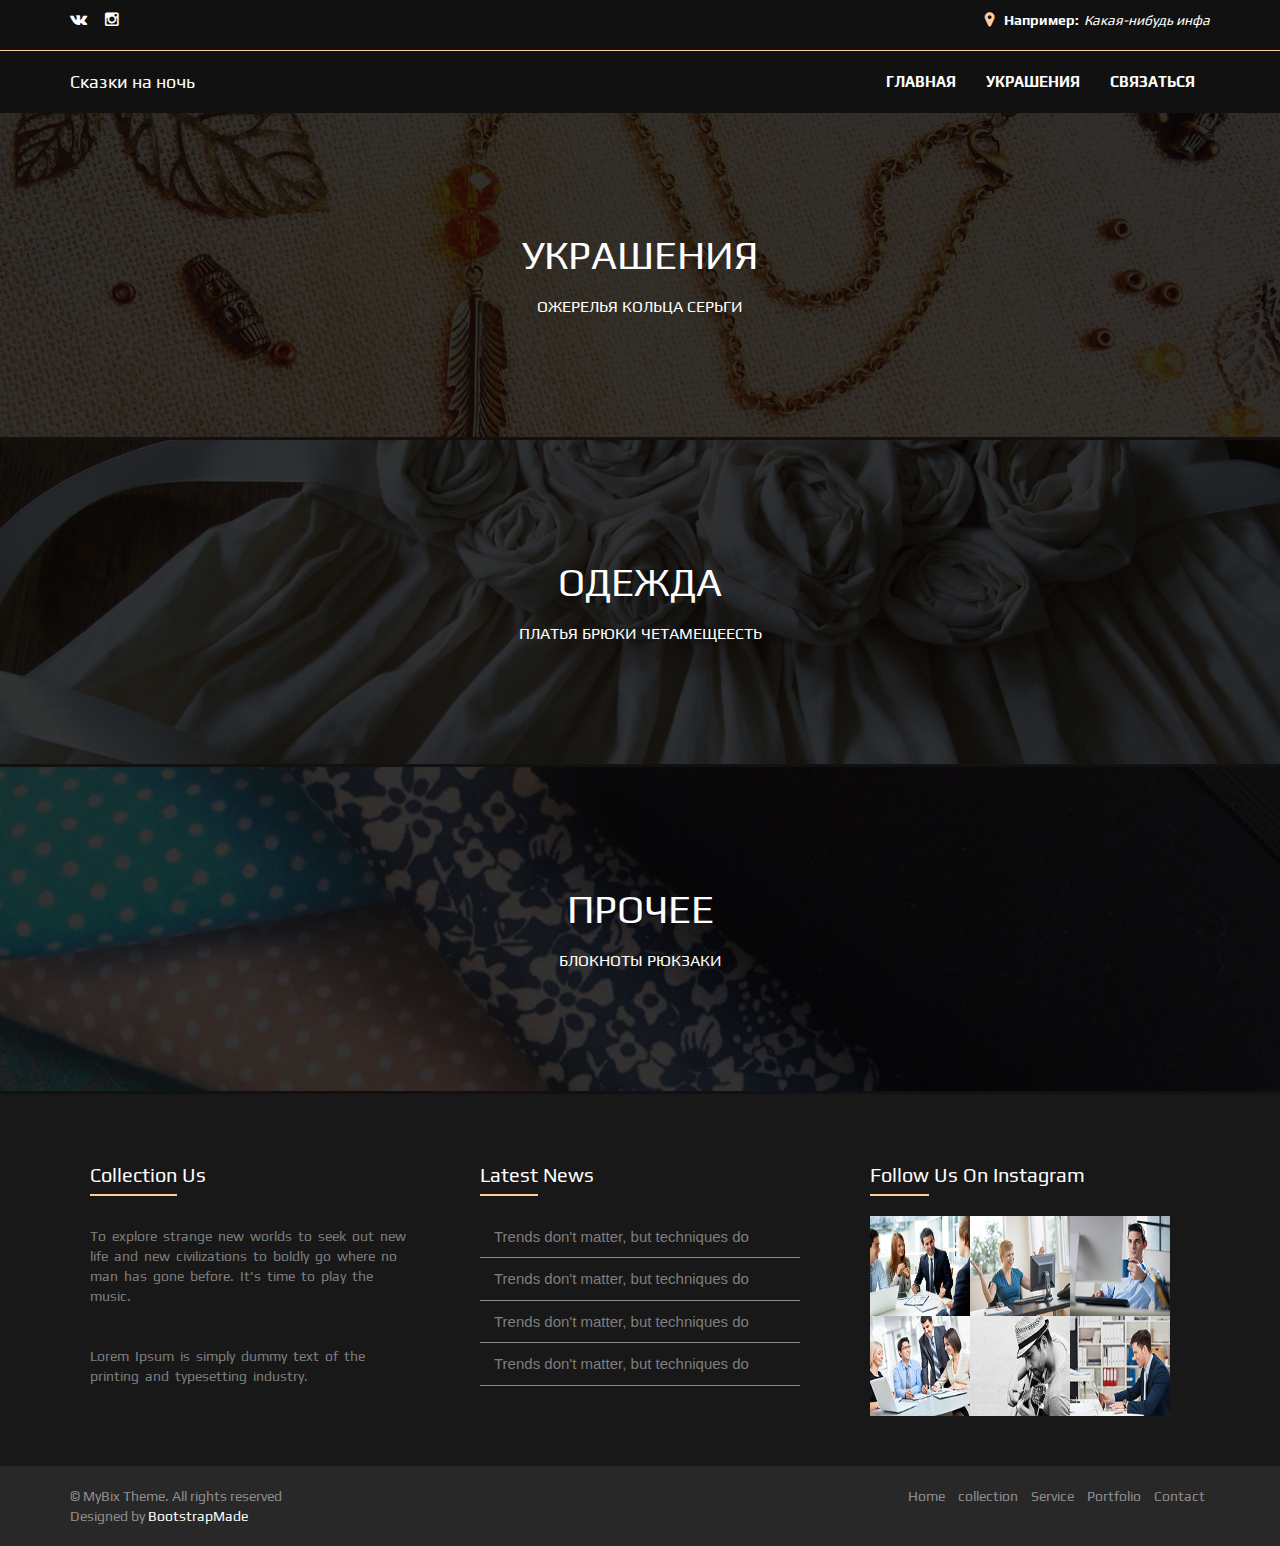
==== index.html @ d08d6ddd "1" ====
<!DOCTYPE html>
<html lang="en">
<head>
	<meta charset="UTF-8">
    <meta name="viewport" content="width=device-width, initial-scale=1, maximum-scale=1, user-scalable=no">
	<title>MyBiz Bootstrap Theme</title>
    <meta name="description" content="Free Bootstrap Theme by BootstrapMade.com">
    <meta name="keywords" content="free website templates, free bootstrap themes, free template, free bootstrap, free website template">
    
	<link href="https://fonts.googleapis.com/css?family=Play" rel="stylesheet">
	<link rel="stylesheet" href="css/flexslider.css">
	<link rel="stylesheet" href="css/bootstrap.min.css">
	<link rel="stylesheet" href="css/font-awesome.min.css">
	<link rel="stylesheet" href="css/style.css">
    <!-- =======================================================
        Theme Name: MyBiz
        Theme URL: https://bootstrapmade.com/mybiz-free-business-bootstrap-theme/
        Author: BootstrapMade.com
        Author URL: https://bootstrapmade.com
    ======================================================= -->
</head>
<body id="top" data-spy="scroll">
	<!--top header-->

	<header id="home">

		<section class="top-nav hidden-xs">
			<div class="container">
				<div class="row">
					<div class="col-md-6">
						<div class="top-left">
							<!--links-->
							<ul>
								<li><a href="https://vk.com/skaz_ki"><i class="fa fa-vk" aria-hidden="true"></i></a></li>
								<li><a href="#"><i class="fa fa-instagram" aria-hidden="true"></i></a></li>
							</ul>

						</div>
					</div>

					<div class="col-md-6">
						<div class="top-right">
							<p>Например:<span>Какая-нибудь инфа</span></p>
						</div>
					</div>

				</div>
			</div>
		</section>

		<!--main-nav-->

		<div id="main-nav">

			<nav class="navbar">
				<div class="container">

					<div class="navbar-header">
						<a href="index.html" class="navbar-brand">Сказки на ночь</a>
						<button type="button" class="navbar-toggle collapsed" data-toggle="collapse" data-target="#ftheme">
							<span class="sr-only">Toggle</span>
						</button>
					</div>
					<div class="navbar-collapse collapse" id="ftheme">

						<ul class="nav navbar-nav navbar-right">
							<li><a href="index.html">Главная</a></li>
							<li><a href="#collection">Украшения</a></li>
							<li><a href="#service">Связаться</a></li>
						</ul>

					</div>

				</div>
			</nav>
		</div>

	</header>
	

	<!--collection bg-->
		<div id="collection-bg1">
			<div class="container">
				<div class="row">
					<div class="collection-bg-heading">
						<h1>Украшения</h1>
						<p> Ожерелья Кольца Серьги</p>
					</div>
				</div>
			</div>
			<div class="cover"></div>
		</div> 
		
		<div id="collection-bg2">
			<div class="container">
				<div class="row">
					<div class="collection-bg-heading">
						<h1>Одежда</h1>
						<p> Платья Брюки Четамещеесть</p>
					</div>
				</div>
			</div>
			<div class="cover"></div>
		</div> 
		
		<div id="collection-bg3">
			<div class="container">
				<div class="row">
					<div class="collection-bg-heading">
						<h1>Прочее</h1>
						<p> Блокноты Рюкзаки</p>
					</div>
				</div>
			</div>
			<div class="cover"></div>
		</div> 
		
		<!--footer-->
		<div id="footer">
			<div class="container">
				<div class="row">
					<div class="col-md-4">
						<div class="footer-heading">
							<h3><span>collection</span> us</h3>
							<p>To explore strange new worlds to seek out new life and new civilizations to boldly go where no man has gone before. It's time to play the music.</p>
							<p>Lorem Ipsum is simply dummy text of the printing and typesetting industry.</p>
						</div>
					</div>

					<div class="col-md-4">
						<div class="footer-heading">
							<h3><span>latest</span> news</h3>
							<ul>
								<li><a href="#">Trends don't matter, but techniques do</a></li>
								<li><a href="#">Trends don't matter, but techniques do</a></li>
								<li><a href="#">Trends don't matter, but techniques do</a></li>
								<li><a href="#">Trends don't matter, but techniques do</a></li>
							</ul>
						</div>
					</div>

					<div class="col-md-4">
						<div class="footer-heading">
							<h3><span>follow</span> us on instagram</h3>
							<div class="insta">
								<ul>
									<img src="images/footer/footer1.jpg" alt="">
									<img src="images/footer/footer2.jpg" alt="">
									<img src="images/footer/footer3.jpg" alt="">
									<img src="images/footer/footer4.jpg" alt="">
									<img src="images/footer/footer5.jpg" alt="">
									<img src="images/footer/footer6.jpg" alt="">
								</ul>
							</div>
						</div>
					</div>

				</div>
			</div>
		</div>

		<!--bottom footer-->
		<div id="bottom-footer" class="hidden-xs">
			<div class="container">
				<div class="row">
					<div class="col-md-4">
						<div class="footer-left">
							&copy; MyBix Theme. All rights reserved
                            <div class="credits">
                                <!-- 
                                    All the links in the footer should remain intact. 
                                    You can delete the links only if you purchased the pro version.
                                    Licensing information: https://bootstrapmade.com/license/
                                    Purchase the pro version with working PHP/AJAX contact form: https://bootstrapmade.com/buy/?theme=MyBiz
                                -->
                                Designed by <a href="https://bootstrapmade.com/">BootstrapMade</a>
                            </div>
						</div>
					</div>

					<div class="col-md-8">
						<div class="footer-right">
                            <ul class="list-unstyled list-inline pull-right">
                                <li><a href="#home">Home</a></li>
                                <li><a href="#collection">collection</a></li>
                                <li><a href="#service">Service</a></li>
                                <li><a href="#portfolo">Portfolio</a></li>
                                <li><a href="#contact">Contact</a></li>
                            </ul>
						</div>
					</div>
				</div>
			</div>
		</div>
        

	
	<!-- jQuery -->
    <script src="js/jquery.min.js"></script>
    <script src="js/bootstrap.min.js"></script>
    <script src="js/jquery.flexslider.js"></script>
    <script src="js/jquery.inview.js"></script>
    <script src="https://maps.google.com/maps/api/js?sensor=true"></script>
    <script src="js/script.js"></script>
    <script src="contactform/contactform.js"></script>
    
</body>
</html>
---- css/style.css ----
/*
    Theme Name: MyBiz
    Theme URL: https://bootstrapmade.com/mybiz-free-business-bootstrap-theme/
    Author: BootstrapMade.com
    Author URL: https://bootstrapmade.com
*/

/*General*/
body {
	background-color: #111;
	font-family: 'Play', sans-serif;
	font-size: 14px;
	font-size: normal;
	font-smooth: always;
	-webkit-font-smoothing: antialiased;
	-moz-font-smoothing: antialiased;
}

a {
	text-decoration: none;
	-moz-transition: all linear .3s;
	-webkit-transition: all linear .3s;
	-o-transition: all linear .3s;
	transition: all linear .3s;
}

a:hover {
	text-decoration: none;
}

img {
	max-width: 100%;
}

ul {
	list-style: none;
	padding: 0;
	margin: 0;
}

input[type="text"],
input[type="password"],
input[type="email"],
textarea {
	font-family: 'Play', sans-serif;
	font-size: 14px;
	font-weight: 500;
	color: #7e7e7e;
	border-width: 1px;
	border-style: solid;
	padding: 0 15px;
	-moz-box-sizing: border-box;
	-webkit-box-sizing: border-box;
	box-sizing: border-box;
	-moz-transition: border linear .3s;
	-webkit-transition: border linear .3s;
	-o-transition: border linear .3s;
	transition: border linear .3s;
}

textarea {
	padding: 15px;
}

input[type="text"]:focus,
input[type="password"]:focus,
input[type="email"]:focus,
textarea:focus {
	background: rgba(62, 212, 255, 0.5);
	border-color: #FFCC99 !important;
	outline: none;
	color: #fdfdfd;
}

.btn {
	font-family: 'Play', sans-serif;
	font-size: 14px;
	font-weight: 600;
	width: 120px;
	height: 40px;
	-moz-border-radius: 0;
	-webkit-border-radius: 0;
	border-radius: 0;
	-moz-transition: background .3s linear;
	-webkit-transition: background .3s linear;
	-o-transition: background .3s linear;
	transition: background .3s linear;
}

.btn:focus {
	-moz-box-shadow: none;
	-webkit-box-shadow: none;
	box-shadow: none;
	outline: none;
}

.cover {
	position: absolute;
    top: 0;
    left: 0;
    right: 0;
    bottom: 0;
    background-color: rgba(0, 0, 0, 0.8);
    z-index: 2;
}

.container {
	position: relative;
	z-index: 3;
}

/*Header*/
/*Top nav left*/
.top-nav {
	;
	color: #fdfdfd;
	line-height: 40px;
	border-bottom: 1px solid #FFCC99;
}

/*Top left Menu*/
.top-left {
	float: left;
}

.top-left ul >li {
	display: inline-block;
	margin-right: 15px;
}

.top-left a {
	font-size: 16px;
	color: #fdfdfd;
}

.top-left a:hover {
	color: #FFCC99;
}

/*Top Right Menu*/
.top-right {
	float: right;
}

.top-right p:before {
	content: "\f041";
	font-family: 'FontAwesome';
	font-size: 16px;
	color: #FFCC99;
	margin-right: 10px;
}

.top-right p {
	font-family: 'Play', sans-serif;
	font-weight: 700;
	font-size: 14px;
}

.top-right p > span {
	margin-left: 5px;
	font-style: italic;
	font-weight: 400;
}

/*Nagivation*/
#main-nav {
	background-color: #111;
	padding: 15px 0;
}

/*Affix*/
#main-nav.affix {
    position: fixed;
    top: 0;
    width: 100%;
	min-height: 65px;
    background-color: rgba(5,5,5,0.8);
    color: #fdfdfd;
    z-index:10;
	-moz-box-shadow: 0 1px 2px #ebebeb;
	-webkit-box-shadow: 0 1px 2px #ebebeb;
	box-shadow: 0 5px 5px rgba(0,0,0,.15);
    transition: all 0.3s;
	}

.navbar {
	margin-top: -10px;
	margin-bottom: -20px;
}

/*header text color*/
#main-nav .navbar-header a {
	color: #fdfdfd;
}
/*Toggle Menu*/
#main-nav .navbar-toggle {
	background-color: #FFCC99;
}

#main-nav .navbar-toggle span {
	background-color: #fdfdfd;
}

/*Main Menu*/
#main-nav .navbar-right {
	margin-top: 10px;
}
/*Right text menu color*/
#main-nav .navbar-right li > a {
	font-family: 'Play', sans-serif;
	font-size: 15px;
	font-weight: 700;
	line-height: 30px;
	color: #fdfdfd;
	padding-top: 0;
	padding-bottom: 0;
	text-transform: uppercase;
}

#main-nav .navbar-right li > a:focus {
	color: #FFCC99;
    background: none;
    outline: none;
}

#main-nav .navbar-nav>li>a:hover,
#main-nav .navbar-nav>li.active>a {
	color: #FFCC99;
    background: none;
}

/*Main Slider*/
#slider {
	margin: 0;
	padding: 0;
	position: relative;
}

.flexslider {
	border: 0;
}

#slider.flexslider .slides > li img {
	
}

/*Slider Caption*/
#slider .caption {
	position: absolute;
	width: 600px;
	top: 50%;
}

#slider .caption h2 {
	font-family: 'Play', sans-serif;
	font-weight: 700;
	font-size: 48px;
	text-transform: uppercase;
}

#slider .caption span {
	padding: 0 10px;
	background-color: #FFCC99;
	color: #fdfdfd;
}

#slider .caption p {
	font-family: 'Play', sans-serif;
	font-weight: 700;
	font-size: 24px;
	font-style: italic;
	margin-top: 30px;
	color: #FFCC99;
}

#slider .caption button {
	font-family: 'Play', sans-serif;
	font-weight: 700;
	font-size: 17px;
	margin-top: 20px;
	background-color: #FFCC99;
	color: #fdfdfd;
	border: 1px solid #fdfdfd;
}

#slider .caption button:hover {
	background-color: #fdfdfd;
    border: 1px solid #FFCC99;
    transition: 0.3s;
    color: #FFCC99;
}


/*Media*/
@media screen and (min-width: 320px) and (max-width: 520px) {
	#slider .caption {
		position: absolute;
		width: 400px;
		top: 55%;
	}

	#slider .caption h2 {
		font-size: 15px;
	}

	#slider .caption p {
		font-size: 10px;
		font-style: italic;
		margin: 0;
		padding: 0;
		color: #FFCC99;
	}

	#slider .caption .btn {
		width: 80px;
	    height: 20px;
		font-size: 10px;
		margin-top: 5px;
		padding: 0;
	}
}

/*Media*/
@media screen and (min-width: 521px) and (max-width: 980px) {
	#slider .caption {
		position: absolute;
		width: 450px;
		top: 50%;
	}

	#slider .caption h2 {
		font-size: 24px;
	}

	#slider .caption p {
		font-size: 16px;
		font-style: italic;
		margin-top: 15px;
		color: #FFCC99;
	}

	#slider .caption .btn {
		width: 110px;
	    height: 30px;
		font-size: 12px;
		margin-top: 15px;

	}
}

/*Control Nav*/
#slider .flex-control-nav {
	position: absolute;
	display: inline;
	z-index: 2;
}

#slider .flex-control-nav li {
	margin: 5px;
	display: inline-block;
}

#slider .flex-control-paging li a {
	background: #fdfdfd;
	width: 12px;
	height: 12px;
	border-radius: 50%;
	border: 1px solid #FFCC99;
}

#slider .flex-control-paging li a:hover {
	background: #FFCC99;
}

#slider .flex-control-paging li a.flex-active {
	background: #FFCC99;
	width: 12px;
	height: 12px;
}

/*collection*/
#collection {
	padding: 80px;
}

#collection .collection-heading {
	text-align: center;
}

#collection .collection-heading h2 {
	font-family: 'Play', sans-serif;
	font-weight: 700;
	font-size: 45px;
	text-transform: uppercase;
}

#collection .collection-heading p {
	margin-top: 20px;
	line-height: 25px;
	color: #8e8e8e;
	margin-bottom: 50px;
}

#collection .collection-left {
	position: relative;
    z-index: 2;
}

#collection .collection-right:before {
	content: "";
    border: 8px solid #e5eef0;
	width: 120%;
    height: 100%;
    position: absolute;
    right: 0;
    top: 0;
}

#collection .collection-right {
	position: relative;
	padding: 0 80px 150px 80px;
}

#collection .collection-right-heading h1 {
	font-family: 'Play', sans-serif;
	font-weight: 700;
	padding-top: 100px;
	text-transform: uppercase;
}

#collection .collection-right-boot:before {
	content: "\f080";
	font-family: 'Play', sans-serif;
	font-size: 45px;
	padding: 65px 30px 0 0;
	float: left;
	color: #FFCC99;
}

#collection .collection-right-wrapper {
    padding-left: 0 0 50px 78px;
    position: relative;
	left: 0;
	top: 75px;
}

#collection .collection-right-wrapper a {
	font-family: 'Play', sans-serif;
	font-weight: 700;
	color: #282828;
}

#collection .collection-right-wrapper a:hover {
	color: #FFCC99;
}

#collection .collection-right-wrapper p {
	line-height: 28px;
	margin-top: 20px;
	color: #8e8e8e;
}

#collection .collection-right-best:before {
	content: "\f201";
	font-family: 'Play', sans-serif;
	font-size: 45px;
	padding: 65px 30px 0 0;
	float: left;
	color: #FFCC99;
}

#collection .collection-right-support:before {
	content: "\f025";
	font-family: 'Play', sans-serif;
	font-size: 45px;
	padding: 65px 30px 0 0;
	float: left;
	color: #FFCC99;
}

/*Media*/
@media screen and (min-width: 320px) and (max-width: 520px) {
	#collection {
		padding: 0;
	}

	#collection .collection-heading h2 {
		margin-top: 30px;
		font-size: 27px;
	}

	#collection .collection-heading p {
		margin-top: 20px;
		font-size: 12px;
		line-height: 20px;
	}

	#collection .collection-right:before {
		content: "";
	    border: 8px solid #e5eef0;
		width: 100%;
	    height: 100%;
	}

	#collection .collection-right {
		position: relative;
		padding: 30px;
		margin-top: 20px;
	}

	#collection .collection-right-heading h1 {
		padding-top: 20px;
		font-size: 25px;
		text-align: center;
	}

	#collection .collection-right-boot:before {
		font-size: 30px;
		padding: 20px 20px 0 0;
	}

	#collection .collection-right-wrapper {
	    position: relative;
		left: 0;
		top: 35px;
	}

	#collection .collection-right-wrapper a > h3 {
		font-size: 20px;
	}

	#collection .collection-right-wrapper p {
		margin-top: 20px;
		font-size: 13px;
	}

	#collection .collection-right-best {
		margin-top: 40px;
	}

	#collection .collection-right-best:before {
		font-size: 30px;
		padding: 20px 20px 0 0;
	}

	#collection .collection-right-support {
		margin-top: 40px;
	}

	#collection .collection-right-support:before {
		font-size: 30px;
		padding: 20px 20px 0 0;
	}
}

/*Media*/
@media screen and (min-width: 521px) and (max-width: 980px) {
	#collection {
		margin-top: 50px;
		padding: 0;
	}

	#collection .collection-heading h2 {
		margin-top: 30px;
		font-size: 30px;
	}

	#collection .collection-heading p {
		margin-top: 20px;
		line-height: 20px;
	}

	#collection .collection-right:before {
		content: "";
	    border: 8px solid #e5eef0;
		width: 100%;
	    height: 100%;
	}

	#collection .collection-right {
		position: relative;
		padding: 30px;
		margin-top: 20px;
	}

	#collection .collection-right-heading h1 {
		padding-top: 20px;
		font-size: 25px;
		text-align: center;
	}

	#collection .collection-right-boot:before {
		font-size: 30px;
		padding: 20px 20px 0 0;
	}

	#collection .collection-right-wrapper {
	    position: relative;
		left: 0;
		top: 35px;
	}

	#collection .collection-right-wrapper a > h3 {
		font-size: 20px;
	}

	#collection .collection-right-wrapper p {
		margin-top: 20px;
		font-size: 13px;
	}

	#collection .collection-right-best {
		margin-top: 40px;
	}

	#collection .collection-right-best:before {
		font-size: 30px;
		padding: 20px 20px 0 0;
	}

	#collection .collection-right-support {
		margin-top: 40px;
	}

	#collection .collection-right-support:before {
		font-size: 30px;
		padding: 20px 20px 0 0;
	}

}

/*collection bg*/
#collection-bg1 {
	position: relative;
	background-image: url(../images/collection/collection1.jpg);
    background-position: center;
    background-repeat: no-repeat;
    background-size: cover;
    margin-top: 10px;
    text-transform: uppercase;
    padding: 100px 0;
    color: #fdfdfd;
}

#collection-bg2 {
	position: relative;
	background-image: url(../images/collection/collection2.jpg);
    background-position: center;
    background-repeat: no-repeat;
    background-size: cover;
    margin-top: 3px;
    text-transform: uppercase;
    padding: 100px 0;
    color: #fdfdfd;
}

#collection-bg3 {
	position: relative;
	background-image: url(../images/collection/collection3.jpg);
    background-position: center;
    background-repeat: no-repeat;
    background-size: cover;
    margin-top: 3px;
    text-transform: uppercase;
    padding: 100px 0;
    color: #fdfdfd;
}

.collection-bg-heading {
	font-family: 'Play', sans-serif;
	font-weight: 900;
	text-align: center;
	line-height: 40px;
	z-index: -2;
}

.collection-bg-heading h1 {
	font-size: 40px
}

.collection-bg-heading p {
	font-family: 'Play', sans-serif;
	font-weight: 700;
	font-weight: 400;
	font-size: 16px;
}

.collection-bg-wrapper {
	color: #fdfdfd;
	text-align: center;
	margin-top: 30px;
	z-index: -2;
}

#collection-bg .collection-bg-wrapper .count {
	font-family: 'Play', sans-serif;
	font-weight: 900;
	font-size: 45px;
	margin-right: 20px;
	text-align: center;
	float: left;
	color: #FFCC99;
}

#collection-bg .collection-bg-wrapper p {
	font-family: 'Play', sans-serif;
	font-weight: 400;
	font-size: 16px;
	margin-top: 30px;
	float: left;
}

/*Media*/
@media screen and (min-width: 320px) and (max-width: 520px) {
	.collection-bg-heading h1 {
		font-size: 28px;
	}

	.collection-bg-wrapper {
		margin-left: 25%;
	}

}

/*Media*/
@media screen and (min-width: 521px) and (max-width: 980px) {
	.collection-bg-heading h1 {
		font-size: 30px;
	}

	.collection-bg-wrapper {
		margin-left: 35%;
	}

}

/*Service*/
#service {
	margin-top: 100px;
	background-attachment: scroll;
    padding-bottom: 0px;
    padding-top: 0px;
}

#service .col-md-6 {
	padding: 0;
	
}

#service .service-heading {
	text-align: center;
}

#service .service-heading h2 {
	font-family: 'Play', sans-serif;
	font-weight: 700;
	font-size: 45px;
	text-transform: uppercase;
}

#service .service-heading p {
	margin-top: 20px;
	line-height: 25px;
	color: #8e8e8e;
	margin-bottom: 50px;
}

.services-style-one {
	position: relative;
}

.services-style-one .outer-box {
	position: relative;
	background: #1c1c1c;
}

.services-style-one .services-column {
	position: relative;
	width: 50%;
	float: left;
	background: #f2f3f4;	
}

.services-style-one .service-block {
	position: relative;
	margin-bottom: 40px;	
}

.services-style-one .services-column .content-outer {
	position: relative;
	float: right;
	max-width: 700px;
	padding: 80px 20px 40px 40px;	
}

.services-style-one .services-column .icon-box {
	font-size: 36px;
	margin-bottom: 15px;
	line-height: 1px;
	color: #FFCC99;	
}

.services-style-one .services-column h4 {
	font-size: 14px;
	margin-bottom: 10px;
	color: #1c1c1c;	
}

.services-style-one .services-column .text {
	font-size: 13px;
	color: #5a5a5a;
	max-width: 250px;	
}

.services-style-one .content-column {
	position: relative;
	float: left;
	width: 50%;
	background: #1c1c1c;
	text-align: right;
}

.services-style-one .content-column .content-box {
	position: relative;
	float:left;
	padding: 170px 20px 100px 320px;
	max-width: 700px;	
}

.services-style-one .content-column .sec-title h2 {
	color: #fdfdfd;
}

.services-style-one .content-column .sec-title h2 > span {
	border-bottom: 2px solid #FFCC99;
	padding-bottom: 5px;
}

.services-style-one .content-column .inner-box {
	position: relative;
}

.services-style-one .content-column .text {
	position: relative;
	margin: 30px 0;
	color: #999999;
	line-height: 25px;
}

.inner-box button {
	background-color: #FFCC99;
	width: 120px;
	height: 35px;
	color: #fdfdfd;
}

.inner-box button:hover {
	background-color: #fdfdfd;
	color: #FFCC99;
}

/*Service Footer*/
#service .service-footer {
	background: #222222;
	padding: 30px 0;
}

#service .service-footer-left h3 {
	font-family: 'Play', sans-serif;
	font-weight: 600;
	font-size: 22px;
	color: #fdfdfd;
}

#service .service-footer-left h3 > span {
	color: #FFCC99;
}

#service .service-footer-left p {
	font-size: 16px;
	color: #9d9d9d;
}

#service .service-footer-right {
	float: right;
	line-height: 80px;
}

#service .service-footer-right button {
	background-color: #FFCC99;
	width: 180px;
	height: 50px;
	color: #fdfdfd;
}

#service .service-footer-right button:hover {
	background-color: #fdfdfd;
	color: #FFCC99;
}

/*Media*/
@media screen and (min-width: 320px) and (max-width: 520px) {
	#service {
		margin-top: 50px;
	}

	#service .service-heading h2 {
		font-size: 27px;
	}

	#service .service-heading p {
		font-size: 13px;
	}

	.services-style-one .content-column .content-box {
		padding: 200px 20px 100px 20px;	
	}
}

/*Media*/
@media screen and (min-width: 521px) and (max-width: 980px) {
	#service {
		margin-top: 50px;
	}

	#service .service-heading h2 {
		font-size: 30px;
	}

	.services-style-one .content-column .content-box {
		padding: 200px 20px 100px 20px;	
	}
}

/*Portfolio*/
#portfolio {
	margin-top: 100px;
}

#portfolio .portfolio-heading {
	text-align: center;
}

#portfolio .portfolio-heading h2 {
	font-family: 'Play', sans-serif;
	font-weight: 700;
	font-size: 45px;
	text-transform: uppercase;
}

#portfolio .portfolio-heading p {
	margin-top: 20px;
	line-height: 25px;
	color: #8e8e8e;
	margin-bottom: 50px;
}

#portfolio .portfolio-thumbnail {
	position: relative;
}

#portfolio .portfolio-thumbnail img {
	width: 100%;
	height:auto;
}

#portfolio .portfolio-thumbnail .col-md-3 {
	padding: 0;
}

#portfolio .portfolio-thumbnail .caption {
	position: absolute;
	left: 0;
	right: 0;
	top: 0;
	bottom: 0;
	background-color: rgba(62, 212, 255, 0.7);
	opacity: 0;
	-moz-transition: opacity linear .3s;
	-webkit-transition: opacity linear .3s;
	-o-transition: opacity linear .3s;
	transition: opacity linear .3s;
}

#portfolio .portfolio-thumbnail .item:hover > .caption {
	opacity: 1;
}

#portfolio .caption i {
	width: 45px;
	height: 45px;
	line-height: 45px;
	text-align: center;
	color: #FFCC99;
	background-color: #fdfdfd;
	position: absolute;
	top: 45%;
	left: 50%;
	margin-top: -22px;
	margin-left: -22px;
	-moz-border-radius: 50%;
	-webkit-border-radius: 50%;
	border-radius: 50%;

}

#portfolio .caption p {
	font-family: 'Play', sans-serif;
	font-weight: 400;
	text-align: center;
	color: #fdfdfd;
	position: absolute;
	font-size: 17px;
	text-transform: capitalize;
	top: 55%;
	left: 30%;
	right: 30%;
}

/*Media*/
@media screen and (min-width: 320px) and (max-width: 520px) {
	#portfolio {
		margin-top: 50px;
	}

	#portfolio .portfolio-heading h2 {
		font-size: 27px;
	}

	#portfolio .portfolio-heading p {
		font-size: 13px;
	}
}

/*Media*/
@media screen and (min-width: 521px) and (max-width: 980px) {
	#portfolio {
		margin-top: 50px;
	}

	#portfolio .portfolio-heading h2 {
		font-size: 30px;
	}

}

/*Contact*/
#contact {
	margin-top: 100px;
}

#contact .contact-heading {
	text-align: center;
}

#contact .contact-heading h2 {
	font-family: 'Play', sans-serif;
	font-weight: 700;
	font-size: 45px;
	text-transform: uppercase;
}

#contact .contact-heading p {
	margin-top: 20px;
	line-height: 25px;
	color: #8e8e8e;
	margin-bottom: 50px;
}

.validation {
    color: red;
    display:none;
    margin: 0 0 20px;
    font-weight:400;
    font-size:13px;
}

#sendmessage {
    color: green;
    border:1px solid green;
    display:none;
    text-align:center;
    padding:15px;
    font-weight:600;
    margin-bottom:15px;
}

#errormessage {
    color: red;
    display:none;
    border:1px solid red;
    text-align:center;
    padding:15px;
    font-weight:600;
    margin-bottom:15px;
}

#sendmessage.show, #errormessage.show, .show {
	display:block;
}

/*Get In Touch*/
#get-touch {
	margin-top: 100px;
}

#get-touch .get-touch-heading {
	text-align: center;
}

#get-touch .get-touch-heading h2 {
	font-family: 'Play', sans-serif;
	font-weight: 700;
	font-size: 36px;
	text-transform: uppercase;
}

#get-touch .get-touch-heading p {
	margin-top: 20px;
	line-height: 25px;
	color: #8e8e8e;
	margin-bottom: 50px;
}

#get-touch .content {
	margin-top: 50px;
}

#get-touch .content .form input {
	height: 50px;
	width: 100%;
	border-color: #ebebeb;
}

#get-touch .content .form textarea {
	width: 100%;
	height: 180px;
	border-color: #ebebeb;
	margin-top: 20px;
}

#get-touch .content .form .submit {
	text-align: center;
}

#get-touch .content .form .submit .btn {
	margin-top: 25px;
	background-color: transparent;
	color: #7e7e7e;
	border-color: #FFCC99;
}

#get-touch .content .form .submit .btn:hover {
	background-color: #FFCC99;
	color: #fdfdfd;
}


/*Map*/
#google-map{
    position:relative;
    margin-top:10px;
    height: 400px;
}

/*Client*/
#client {
	margin-top: 100px;
	text-align: center;
}

#client .col-md-2 {
	height: 100px;
}

#client span {
	height: 100%;
	display: inline-block;
	vertical-align: middle;
}

#client img {
	max-height: 100px;
	vertical-align: middle;
}

/*Media*/
@media screen and (min-width: 320px) and (max-width: 520px) {
	#contact {
		margin-top: 50px;
	}

	#contact .contact-heading h2 {
		font-size: 27px;
	}

	#contact .contact-heading p {
		font-size: 13px;
	}
}

/*Media*/
@media screen and (min-width: 521px) and (max-width: 980px) {
	#contact {
		margin-top: 50px;
	}

	#contact .contact-heading h2 {
		font-size: 30px;
	}

}

/*Footer*/
#footer {
	margin-top: 3px;
	background-color: #181818;
	padding: 50px 0;
}

#footer .footer-heading {
	font-family: 'Play', sans-serif;
	font-weight: 700;
	padding: 0 20px;
	color: #fdfdfd;
}

#footer .footer-heading h3 {
	font-size: 20px;
	text-transform: capitalize;
}

#footer .footer-heading span {
	border-bottom: 2px solid #FFCC99;
	padding-bottom: 8px;
}

#footer .footer-heading p {
	font-family: 'Play', sans-serif;
	word-spacing: 3px;
	font-weight: 300;
	margin-top: 40px;
	color: #7e7e7e;
}

#footer .footer-heading ul {
	list-style: none;
	margin: 0;
	padding: 0;
	margin-top: 30px;
}

#footer .footer-heading li {
	border-bottom: 1px solid #8b8b8b;
	padding: 10px 0;
}

#footer .footer-heading ul > li > a:before {
	content: "\f10c";
	font-family: 'Play', sans-serif;
	padding-right: 10px;
}

#footer .footer-heading ul > li > a {
	font-family: 'Open Sans', sans-serif;
	font-weight: 300;
	font-size: 15px;
	padding-top: 9px;
	padding-bottom: 9px;
	color: #7e7e7e;
}

#footer .footer-heading ul > li > a:hover {
	color: #FFCC99;
}

#footer .insta img {
	float: left;
	width: 100px;
	height: 100px;
}

.credits a {
    color: #fdfdfd;
}

/*Bottom Footer*/
#bottom-footer {
	background-color: #282828;
	padding: 20px 0;
	color: #8e8e8e;
}

#bottom-footer .footer-right ul > li > a {
	color: #8e8e8e;
}

#bottom-footer .footer-right ul > li > a:hover {
	color: #FFCC99;
}
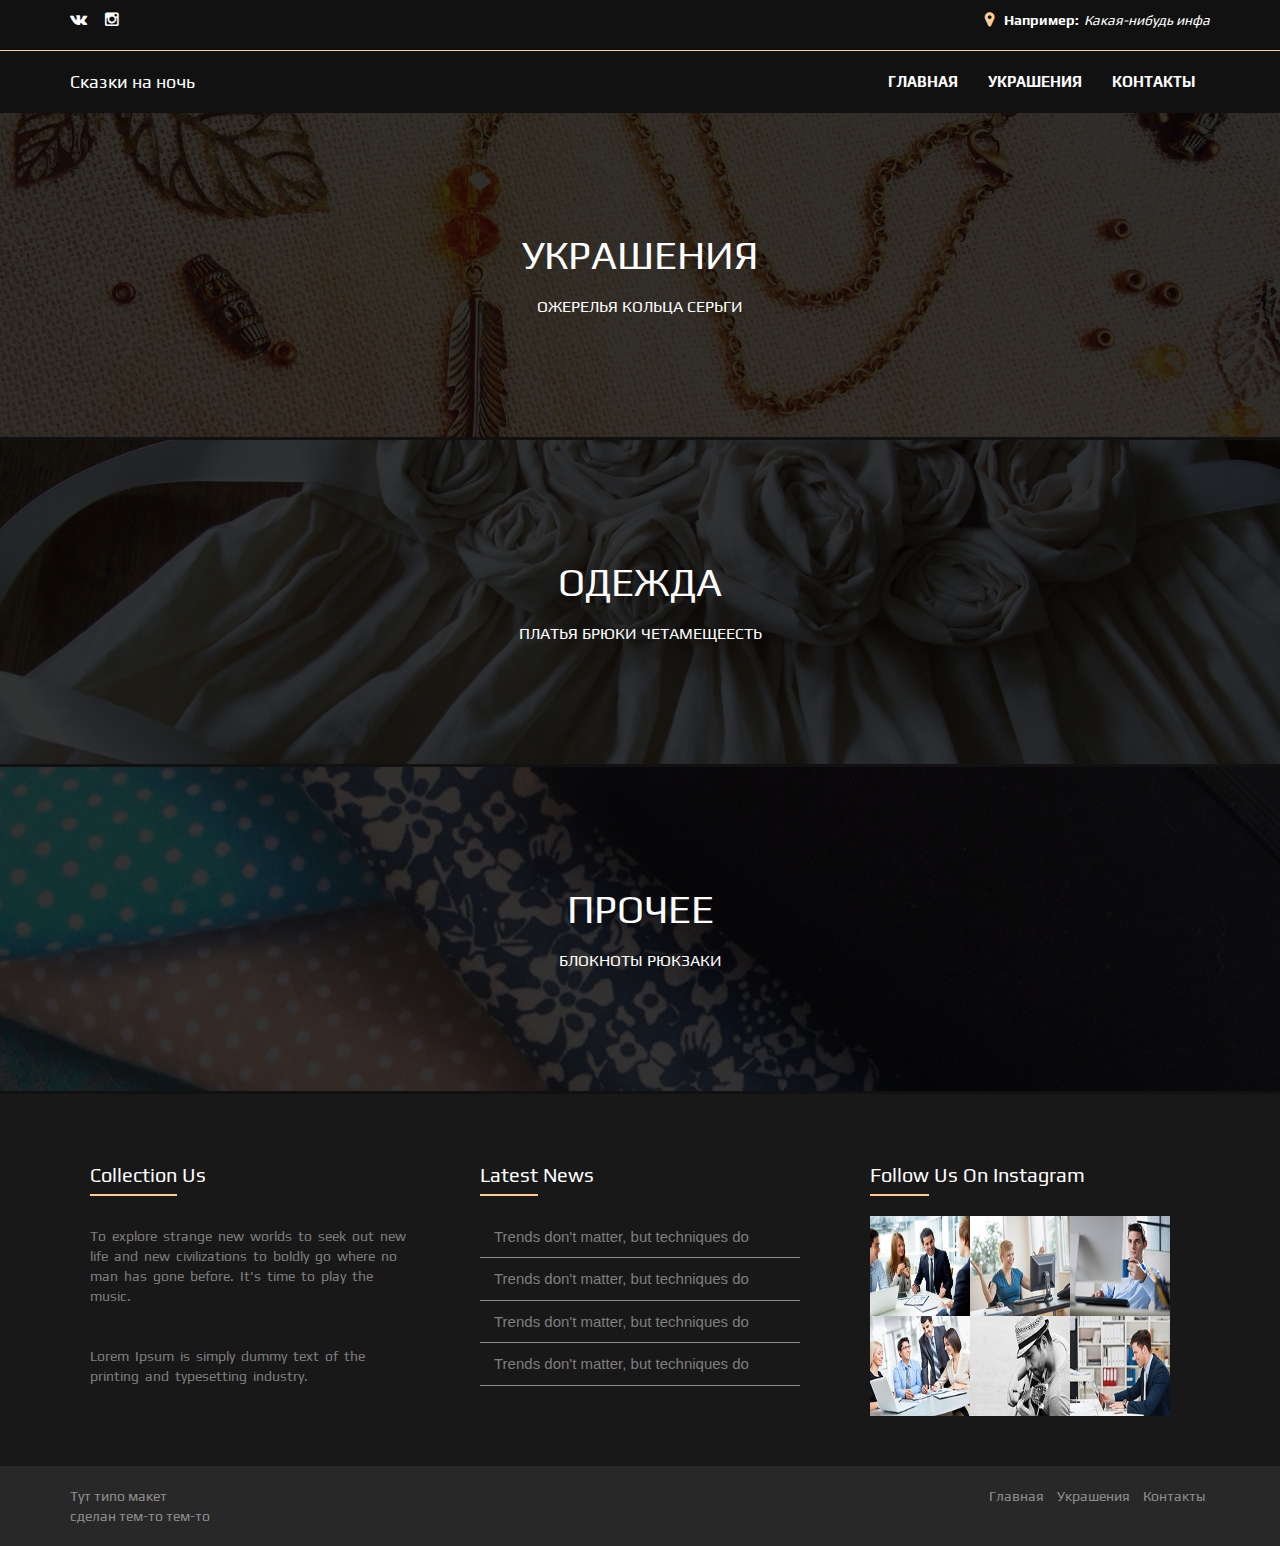
==== commit 24718c24: "1" ====
--- a/index.html
+++ b/index.html
@@ -65,8 +65,8 @@
 
 						<ul class="nav navbar-nav navbar-right">
 							<li><a href="index.html">Главная</a></li>
-							<li><a href="#collection">Украшения</a></li>
-							<li><a href="#service">Связаться</a></li>
+							<li><a href="#">Украшения</a></li>
+							<li><a href="#s">Контакты</a></li>
 						</ul>
 
 					</div>
@@ -165,15 +165,9 @@
 				<div class="row">
 					<div class="col-md-4">
 						<div class="footer-left">
-							&copy; MyBix Theme. All rights reserved
+							Тут типо макет
                             <div class="credits">
-                                <!-- 
-                                    All the links in the footer should remain intact. 
-                                    You can delete the links only if you purchased the pro version.
-                                    Licensing information: https://bootstrapmade.com/license/
-                                    Purchase the pro version with working PHP/AJAX contact form: https://bootstrapmade.com/buy/?theme=MyBiz
-                                -->
-                                Designed by <a href="https://bootstrapmade.com/">BootstrapMade</a>
+                            сделан тем-то тем-то
                             </div>
 						</div>
 					</div>
@@ -181,11 +175,9 @@
 					<div class="col-md-8">
 						<div class="footer-right">
                             <ul class="list-unstyled list-inline pull-right">
-                                <li><a href="#home">Home</a></li>
-                                <li><a href="#collection">collection</a></li>
-                                <li><a href="#service">Service</a></li>
-                                <li><a href="#portfolo">Portfolio</a></li>
-                                <li><a href="#contact">Contact</a></li>
+                                <li><a href="index.html">Главная</a></li>
+                                <li><a href="#">Украшения</a></li>
+                                <li><a href="#">Контакты</a></li>
                             </ul>
 						</div>
 					</div>
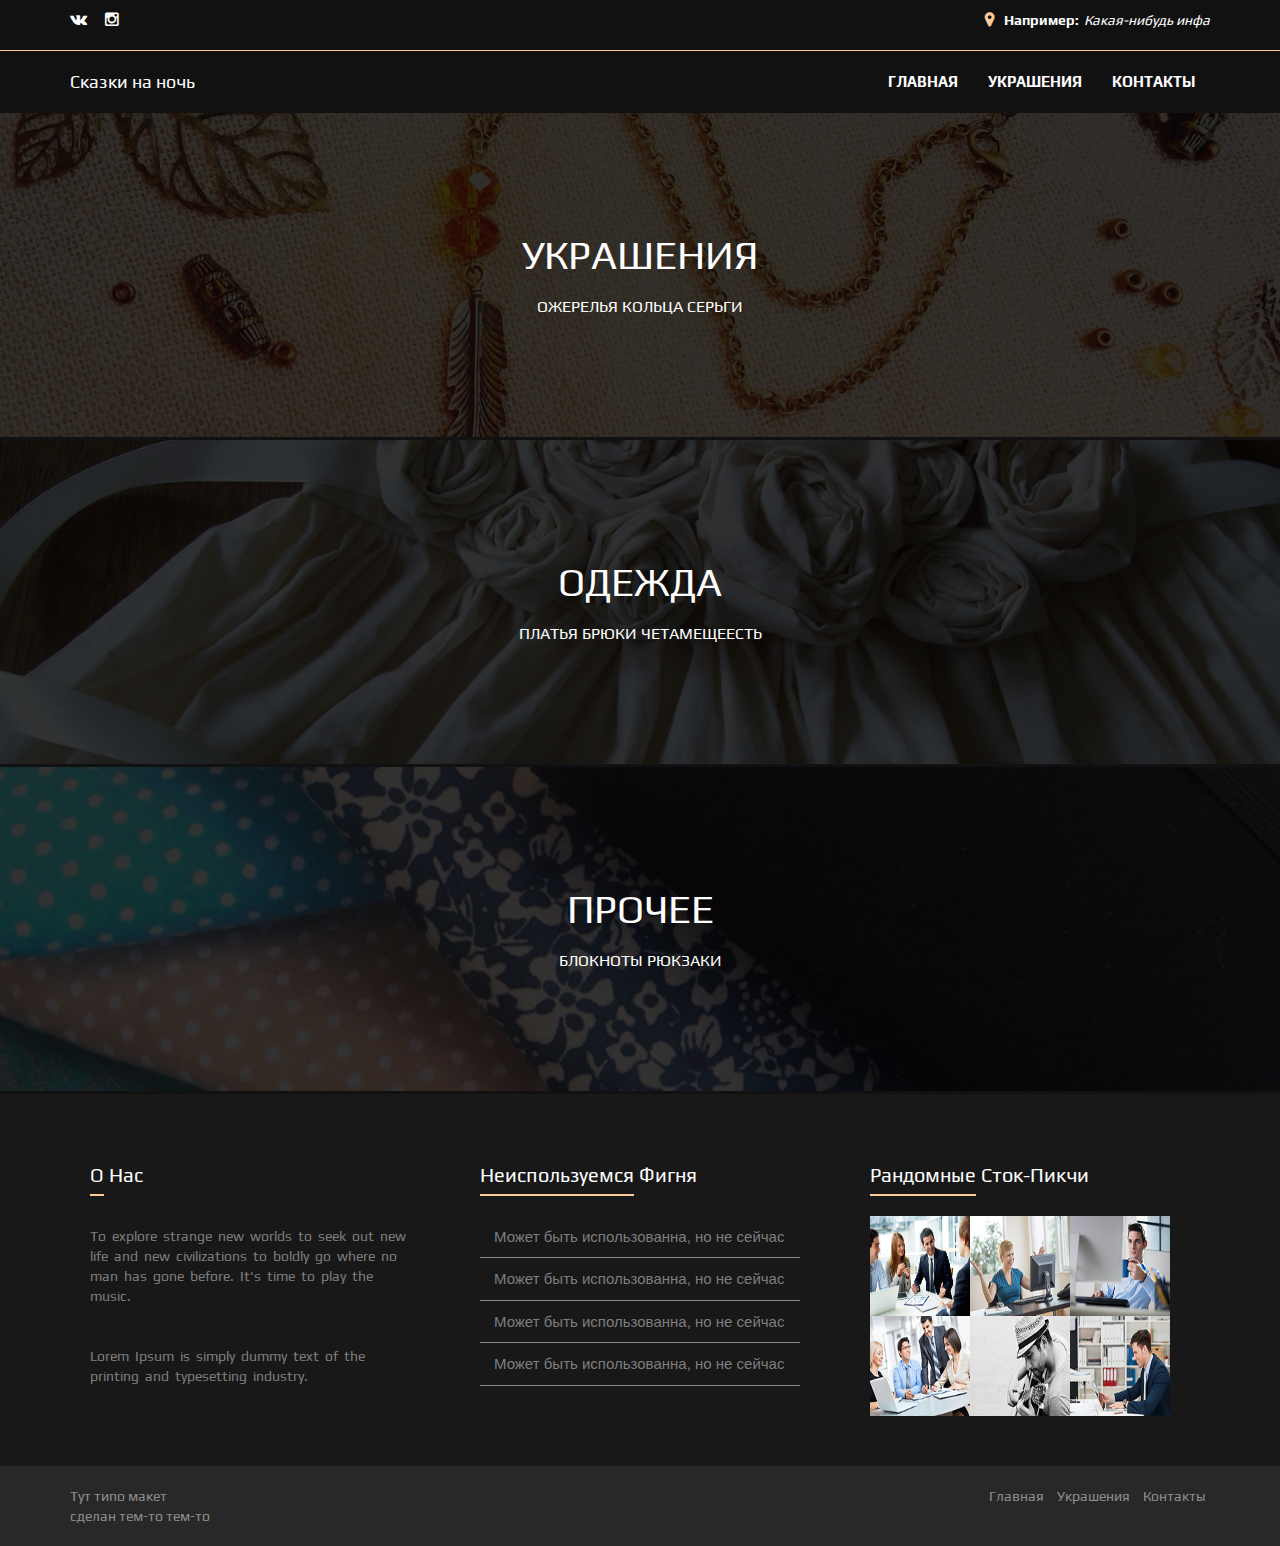
==== commit dd9f5830: "1" ====
--- a/index.html
+++ b/index.html
@@ -3,7 +3,7 @@
 <head>
 	<meta charset="UTF-8">
     <meta name="viewport" content="width=device-width, initial-scale=1, maximum-scale=1, user-scalable=no">
-	<title>MyBiz Bootstrap Theme</title>
+	<title>Сказки на ночь</title>
     <meta name="description" content="Free Bootstrap Theme by BootstrapMade.com">
     <meta name="keywords" content="free website templates, free bootstrap themes, free template, free bootstrap, free website template">
     
@@ -12,12 +12,6 @@
 	<link rel="stylesheet" href="css/bootstrap.min.css">
 	<link rel="stylesheet" href="css/font-awesome.min.css">
 	<link rel="stylesheet" href="css/style.css">
-    <!-- =======================================================
-        Theme Name: MyBiz
-        Theme URL: https://bootstrapmade.com/mybiz-free-business-bootstrap-theme/
-        Author: BootstrapMade.com
-        Author URL: https://bootstrapmade.com
-    ======================================================= -->
 </head>
 <body id="top" data-spy="scroll">
 	<!--top header-->
@@ -66,7 +60,7 @@
 						<ul class="nav navbar-nav navbar-right">
 							<li><a href="index.html">Главная</a></li>
 							<li><a href="#">Украшения</a></li>
-							<li><a href="#s">Контакты</a></li>
+							<li><a href="#">Контакты</a></li>
 						</ul>
 
 					</div>
@@ -84,7 +78,7 @@
 				<div class="row">
 					<div class="collection-bg-heading">
 						<h1>Украшения</h1>
-						<p> Ожерелья Кольца Серьги</p>
+						<p>Ожерелья Кольца Серьги</p>
 					</div>
 				</div>
 			</div>
@@ -96,7 +90,7 @@
 				<div class="row">
 					<div class="collection-bg-heading">
 						<h1>Одежда</h1>
-						<p> Платья Брюки Четамещеесть</p>
+						<p>Платья Брюки Четамещеесть</p>
 					</div>
 				</div>
 			</div>
@@ -108,7 +102,7 @@
 				<div class="row">
 					<div class="collection-bg-heading">
 						<h1>Прочее</h1>
-						<p> Блокноты Рюкзаки</p>
+						<p>Блокноты Рюкзаки</p>
 					</div>
 				</div>
 			</div>
@@ -121,7 +115,7 @@
 				<div class="row">
 					<div class="col-md-4">
 						<div class="footer-heading">
-							<h3><span>collection</span> us</h3>
+							<h3><span>О</span> нас</h3>
 							<p>To explore strange new worlds to seek out new life and new civilizations to boldly go where no man has gone before. It's time to play the music.</p>
 							<p>Lorem Ipsum is simply dummy text of the printing and typesetting industry.</p>
 						</div>
@@ -129,19 +123,19 @@
 
 					<div class="col-md-4">
 						<div class="footer-heading">
-							<h3><span>latest</span> news</h3>
+							<h3><span>Неиспользуемся</span> фигня</h3>
 							<ul>
-								<li><a href="#">Trends don't matter, but techniques do</a></li>
-								<li><a href="#">Trends don't matter, but techniques do</a></li>
-								<li><a href="#">Trends don't matter, but techniques do</a></li>
-								<li><a href="#">Trends don't matter, but techniques do</a></li>
+								<li><a href="#">Может быть использованна, но не сейчас</a></li>
+								<li><a href="#">Может быть использованна, но не сейчас</a></li>
+								<li><a href="#">Может быть использованна, но не сейчас</a></li>
+								<li><a href="#">Может быть использованна, но не сейчас</a></li>
 							</ul>
 						</div>
 					</div>
 
 					<div class="col-md-4">
 						<div class="footer-heading">
-							<h3><span>follow</span> us on instagram</h3>
+							<h3><span>Рандомные</span> сток-пикчи</h3>
 							<div class="insta">
 								<ul>
 									<img src="images/footer/footer1.jpg" alt="">
